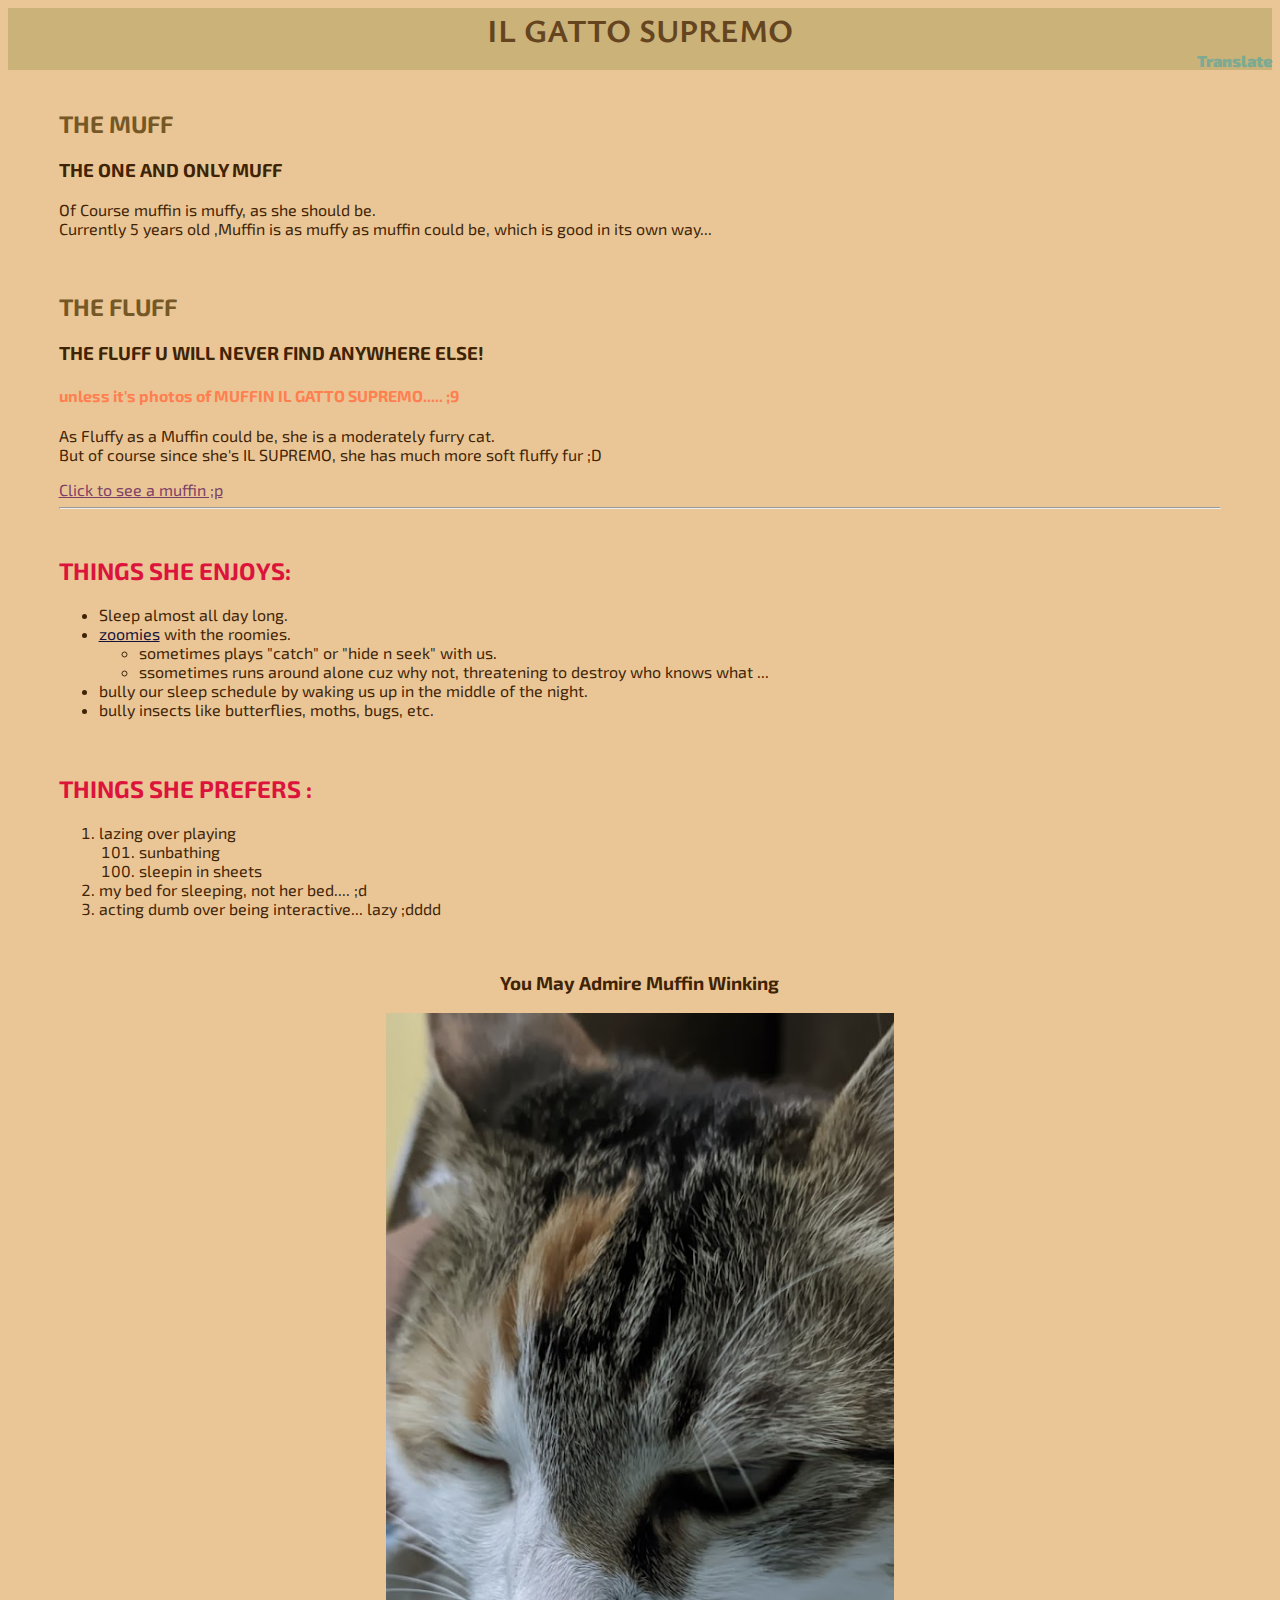
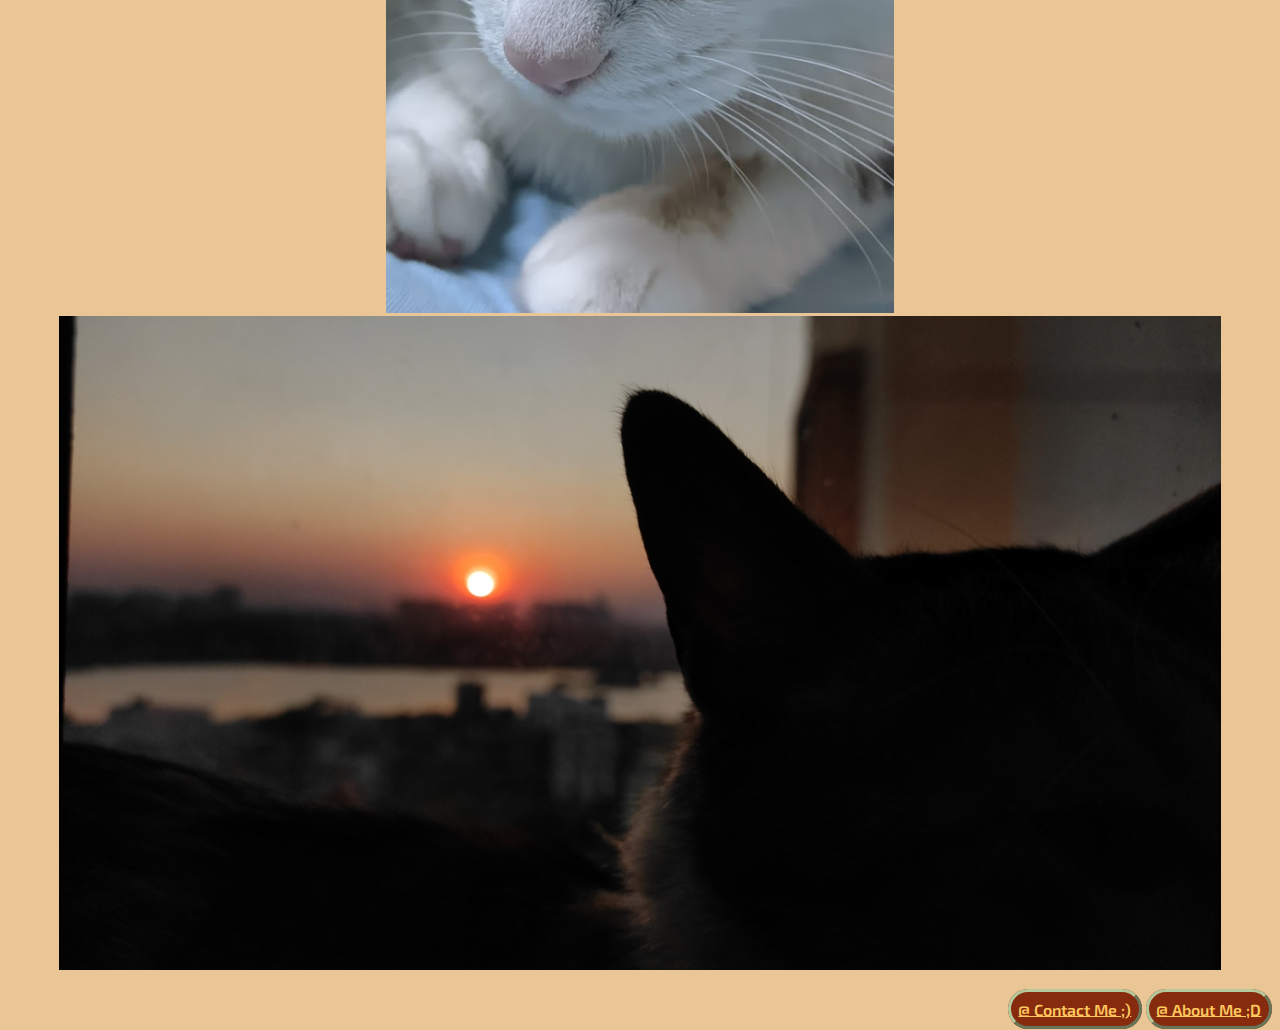
==== index.html @ 41e4e8f9 "Add files via upload" ====
<!DOCTYPE html>
<html lang="en">
    <head>
        <meta charset="UTF-8">
        <meta name="viewport" content="width=device-width, initial-scale=1.0">
        <link rel="stylesheet" href="style.css">
        <title>MUFFIN 😼</title>
        <style>
            /*Internal CSS can be put here.*/
        </style>
        <link rel="preconnect" href="https://fonts.googleapis.com">
        <link rel="preconnect" href="https://fonts.gstatic.com" crossorigin>
        <link href="https://fonts.googleapis.com/css2?family=Exo+2:ital,wght@1,300&family=Ysabeau+Infant&display=swap" rel="stylesheet">
    </head>

    <body>
        <h1>IL GATTO SUPREMO</h1>
        <p id="translate">Translate</p>

        <br />
        <div id="body1">
            <h2 class="subheadings">THE MUFF</h2>
                <h3>THE ONE AND ONLY MUFF</h3>
                <p class="about">Of Course muffin is muffy, as she should be.                              <br />
                Currently 5 years old ,Muffin is as muffy as muffin could be, which is good in its own way...</p>

            <br />

            <h2 class="subheadings">THE FLUFF</h2>
                <h3>THE FLUFF U WILL NEVER FIND ANYWHERE ELSE!</h3>
                    <h4>unless it's photos of MUFFIN IL GATTO SUPREMO..... ;9</h4>
                    <p>As Fluffy as a Muffin could be, she is a moderately furry cat.        <br />
                    But of course since she's IL SUPREMO, she has much more soft fluffy fur ;D
                    </p>
                    <a draggable="true" href="https://imgs.search.brave.com/5Aqrp4jjfM_AoZJKJRN3x56nLxUBeuGcwVfcVj622oM/rs:fit:500:0:0/g:ce/aHR0cHM6Ly9tZWRp/YS5nZXR0eWltYWdl/cy5jb20vaWQvMTIy/NjAyOTIwOS9waG90/by9ibHVlYmVycnkt/bXVmZmluLXdpdGgt/YnV0dGVyLXVwLWNs/b3NlLmpwZz9zPTYx/Mng2MTImdz0wJms9/MjAmYz05ZlRzMlJ5/M0tsWVc1YURXaGht/Yk1MeVBMXzlqNnNx/WUNtamhvaGJHZTZB/PQ">
                        Click to see a muffin ;p
                    </a>
            <hr />
            <br />
            <h2 class="things">THINGS SHE ENJOYS:</h2>
            <ul>
                <li>Sleep almost all day long.</li>
                <li><a href="https://www.dictionary.com/e/slang/zoomies/">zoomies</a> with the roomies.</li>
                <ul>
                    <li>sometimes plays "catch" or "hide n seek" with us.</li>
                    <li>ssometimes runs around alone cuz why not, threatening to destroy who knows what ...</what></li>
                </ul>
                <li>bully our sleep schedule by waking us up in the middle of the night.</li>
                <li>bully insects like butterflies, moths, bugs, etc.</li>
            </ul>


            <br />

            <h2 class="things">THINGS SHE PREFERS :</h2>
            <ol>
                <li>lazing over playing</li>
                <ol start="101" reversed type="1" >
                    <li>sunbathing</li>
                    <li>sleepin in sheets</li>
                </ol>
                <li>my bed for sleeping, not her bed.... ;d</li>
                <li>acting dumb over being interactive... lazy ;dddd</li>
            </ol>


            <br />
            <div class="imgs1">
                <h3>You May Admire Muffin Winking</h3>
                <a draggable="true" href="https://lh3.googleusercontent.com/pw/[base64]w551-h978-s-no?authuser=0">
                    <img id="imgwink" alt="Muffin Winking( Click link as image failed to render T_T.)" 
                    src="./assets/images/muffin_wink.jpg    " />
                </a>
                <img src="./assets/images/muffin_sunset1.jpg" alt="muffin watching sunset ;D"  />
            </div>
            
        </div>

        <br />

        
        
    </body>

    <footer>
        <br />
        <div id="footer1">
            <a class="page_links" href="./public/contactmeow.html" >
                @ Contact Me ;)</a>
            <a class="page_links" href="./public/aboutme.html" >
                @ About Me ;D</a>
        </div>
    </footer>
 

</html>
---- style.css ----
html{
    background-color: #EAC696;
    font-family: 'Exo 2', sans-serif;
    
}

h1 {
    color: #65451F;
    background-color: #CBB279;
    width: 100%;
    text-align: center;
    font-family: 'Ysabeau Infant', sans-serif;
    margin: 0px 0px 0px 0px; 
    padding: 0px 0px 0px 0px;
}

#translate{
    color: #7EAA92  ;
    font-weight:900;
    background-color: #CBB279;
    text-align: right;
    
    
    margin: 0px 0px 0px 0px; 
    padding: 0px 0px 0px 0px;
}

#body1{
    width:92%;
    margin-left: 4%;
    margin-right: 4%;
}

p{
    color: #3F2305;

}

li{
    color: #3F2305;
}


.subheadings{
    color: #765827;

}

.things{
    color:crimson;

}

.about{
    color: #3F2305;

}

a[draggable]{
    color: #7C3E66 ;
}

img{
    max-height: 100vh;
    height: auto;
    max-width: 100%;
    image-resolution: 64%;

}

#imgwink{
    float: center;
}

.imgs1{
    text-align: center;
}

a{
    color: #15133C;
}

h3{
    color: #3F2305;
}

h4{
    color:coral;
}

/*FOOTER*/
.page_links{
    background-color: #862B0D;
    color: #FFC95F;
    font-size: 16px;
    font-weight: 600;
    border-color: #B5C99A;
    border-style:outset;
    border-radius: 5cm;
    padding: 2mm;
    
}

#footer1{
    display: inline;
    float: right;
    position:relative;
    bottom: 12px;

}

/*-------------------*/

/*PAGE 2*/
#pg2{
    background-color: #5E6F64;
}

#pg2h1{
    color: #BA7967 ;
    background-color:#3F4441 ;
    font-family: 'Ysabeau Infant', sans-serif;

}

#body2{
    text-align: center;
    width:92%;
    margin-left: 4%;
    margin-right: 4%;
    margin-bottom: 25px;
}

#howtocat{
    text-align: center;
    color: #FFDECF;
}

#meowsound{
    text-align: center;
    color:lightcoral;
}

#findme{
    color:#FFDECF;
    text-align: center;
}

/*-------------------------------------------*/

/*PAGE 3*/
#pg3{
    background-color: #FAF4B7;
}

#pg3h1{
    color: #FEFFAC;
}
#body3{
    width: 92%;
    position: relative;
    left: 4%; 
    right: 4%;
    margin-top: 20px;
    margin-bottom: 20px;
    margin-bottom: 25px;
    background-color: #FAF4B7;

}

.description{
    display: inline-block;
    width: 48%;
}

.left{
    float: left;
}

.right{
    float:right;
}

.about_img{
    float: left;
    height: 100px;
    width: 100px;
    border-radius: 50%;
    margin-right: 15px;
    margin-bottom: 15px;
}

.about_h2{
    margin-top: 20px;
    color: #C38154;
    
}

.about_para{
        text-align: justify;
        margin-top: 25px;
        font-weight: 700;
        color: #61481C;
}

#mail_id{
    color:#FF7C7C;
}

#footer3{
    display: inline;
    position: absolute;
    margin-top: 20px;
    bottom: 12px;
    right: 5px;
    clear: both;
    
}

@media (max-width: 672px ){
    .description{
        display: block;
        width: 100%;
        
    }

    .body3{
        margin-bottom: 20px;
    }
    .about_img{
        float: left;
        height: 75px;
        width: 75px;
        border-radius: 50%;
        margin-right: 15px;
        margin-bottom: 15px;
    }

    .subheadings{
        font-size: 20px;
        
    }

    p{
        font-size: 16px;
        font-weight: 600;
    }
   
}




/*-------------------------------------------*/
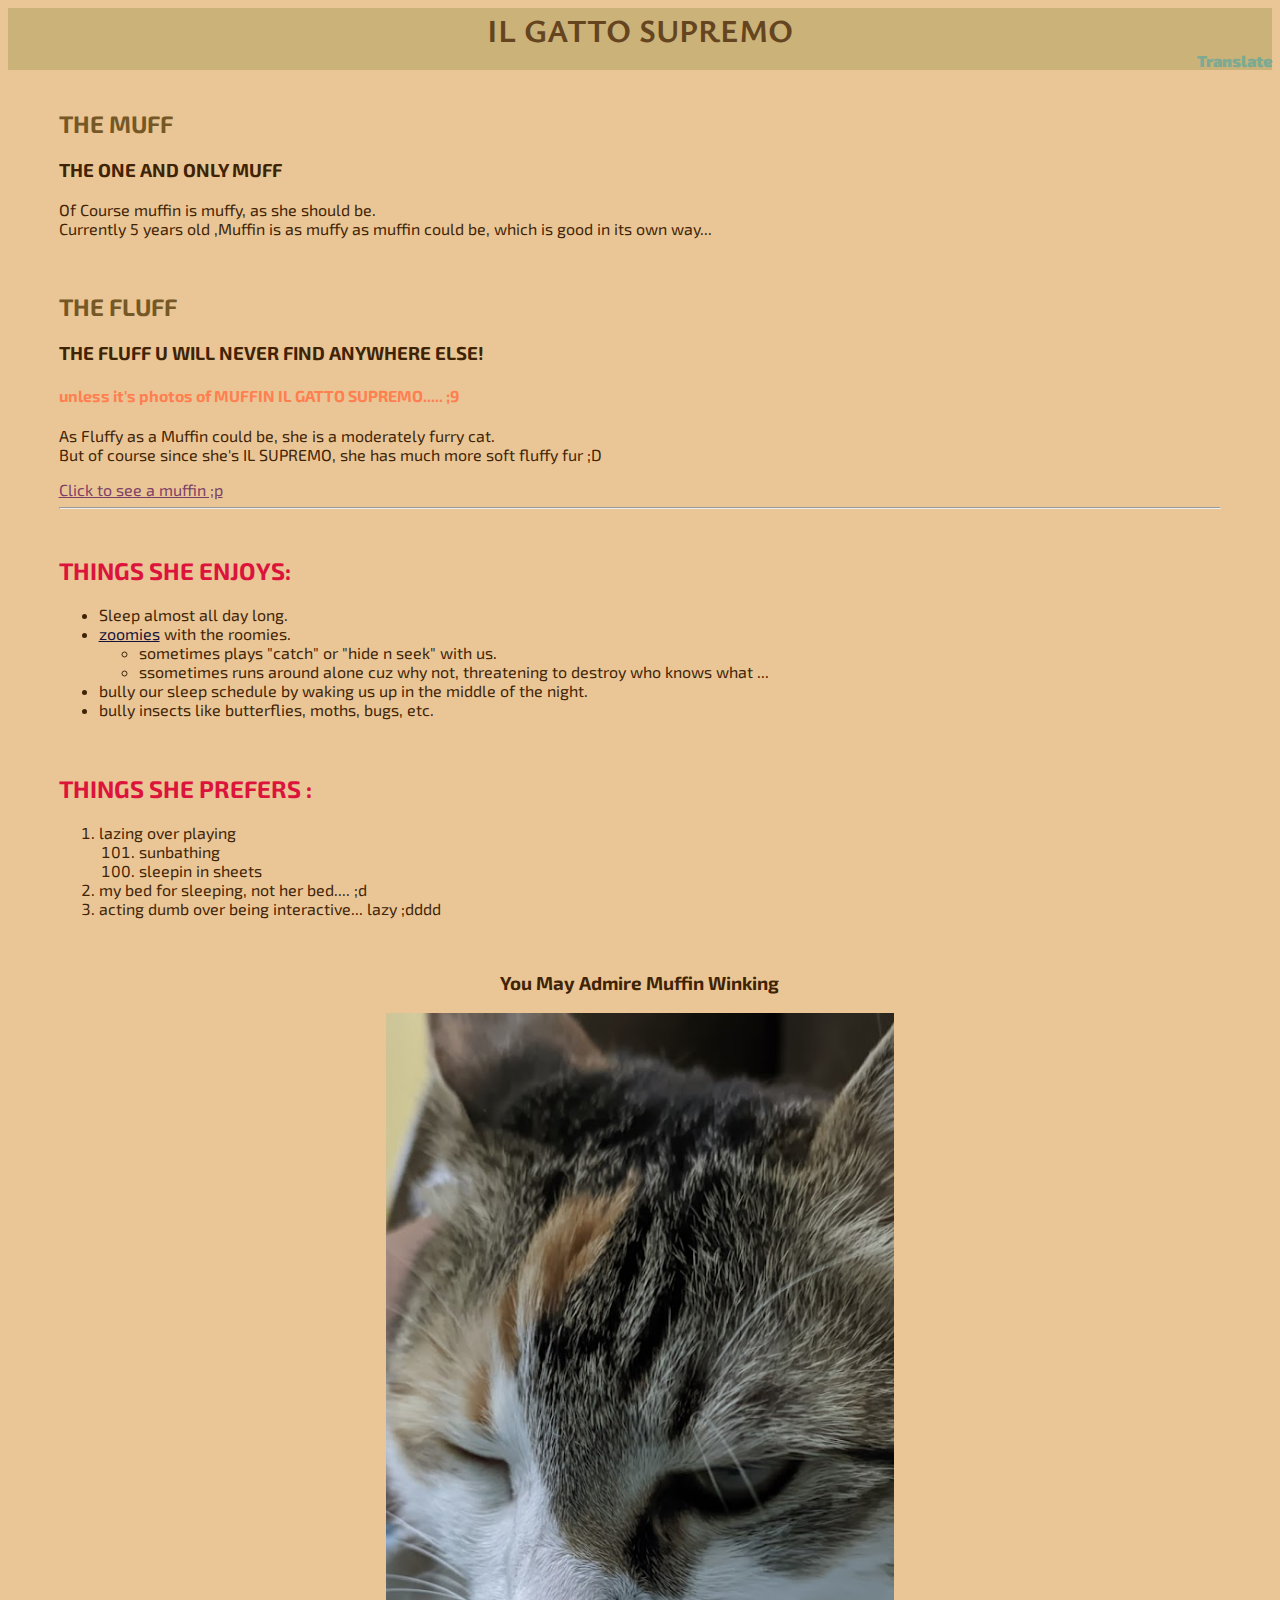
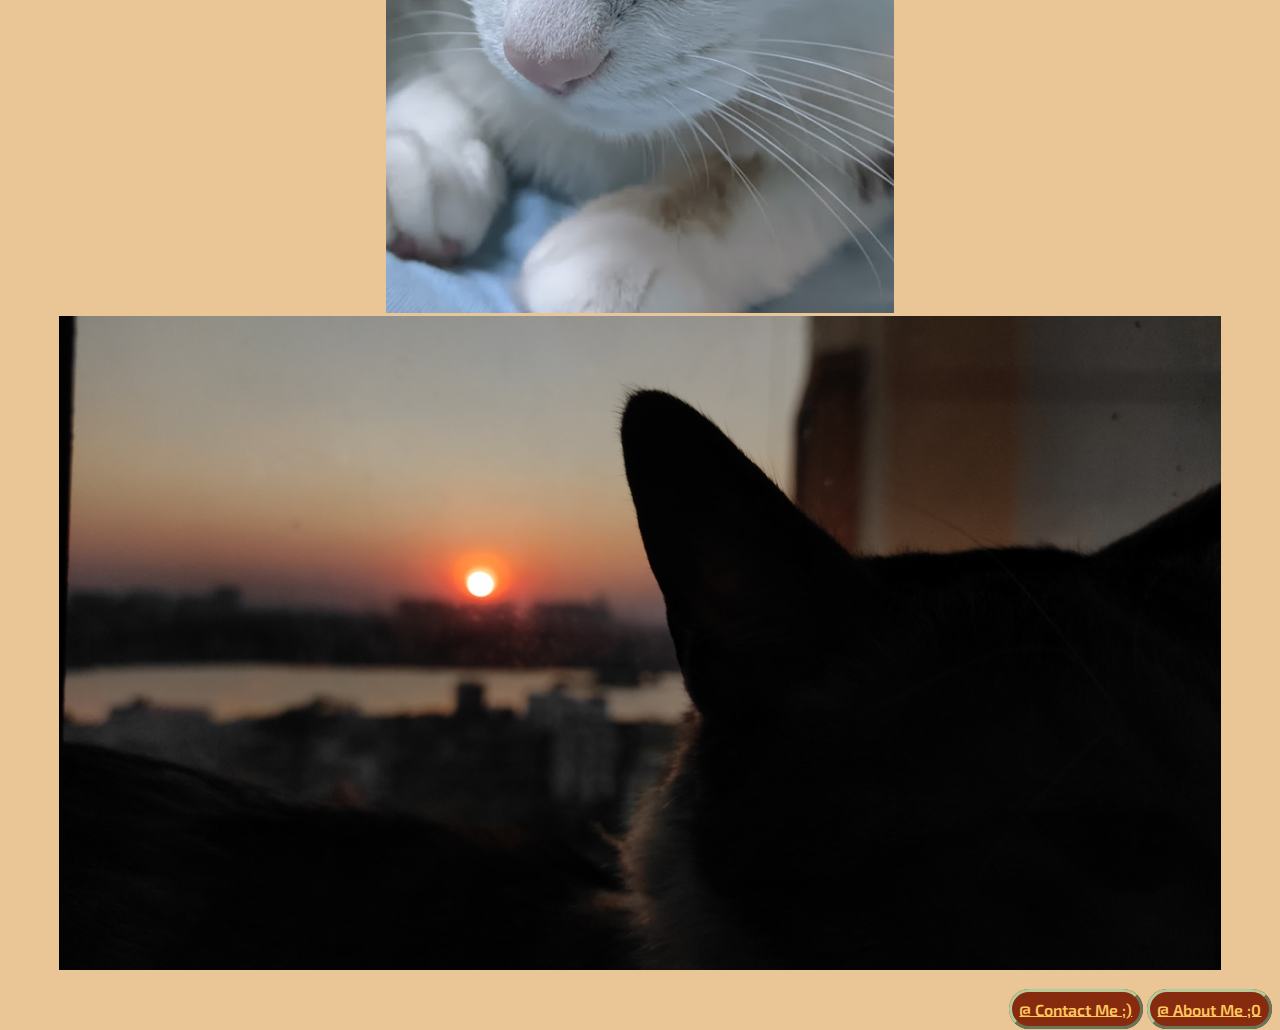
==== commit a777b4ec: "corrected page's naming in footers" ====
--- a/index.html
+++ b/index.html
@@ -88,7 +88,7 @@
             <a class="page_links" href="./public/contactmeow.html" >
                 @ Contact Me ;)</a>
             <a class="page_links" href="./public/aboutme.html" >
-                @ About Me ;D</a>
+                @ About Me ;0</a>
         </div>
     </footer>
  
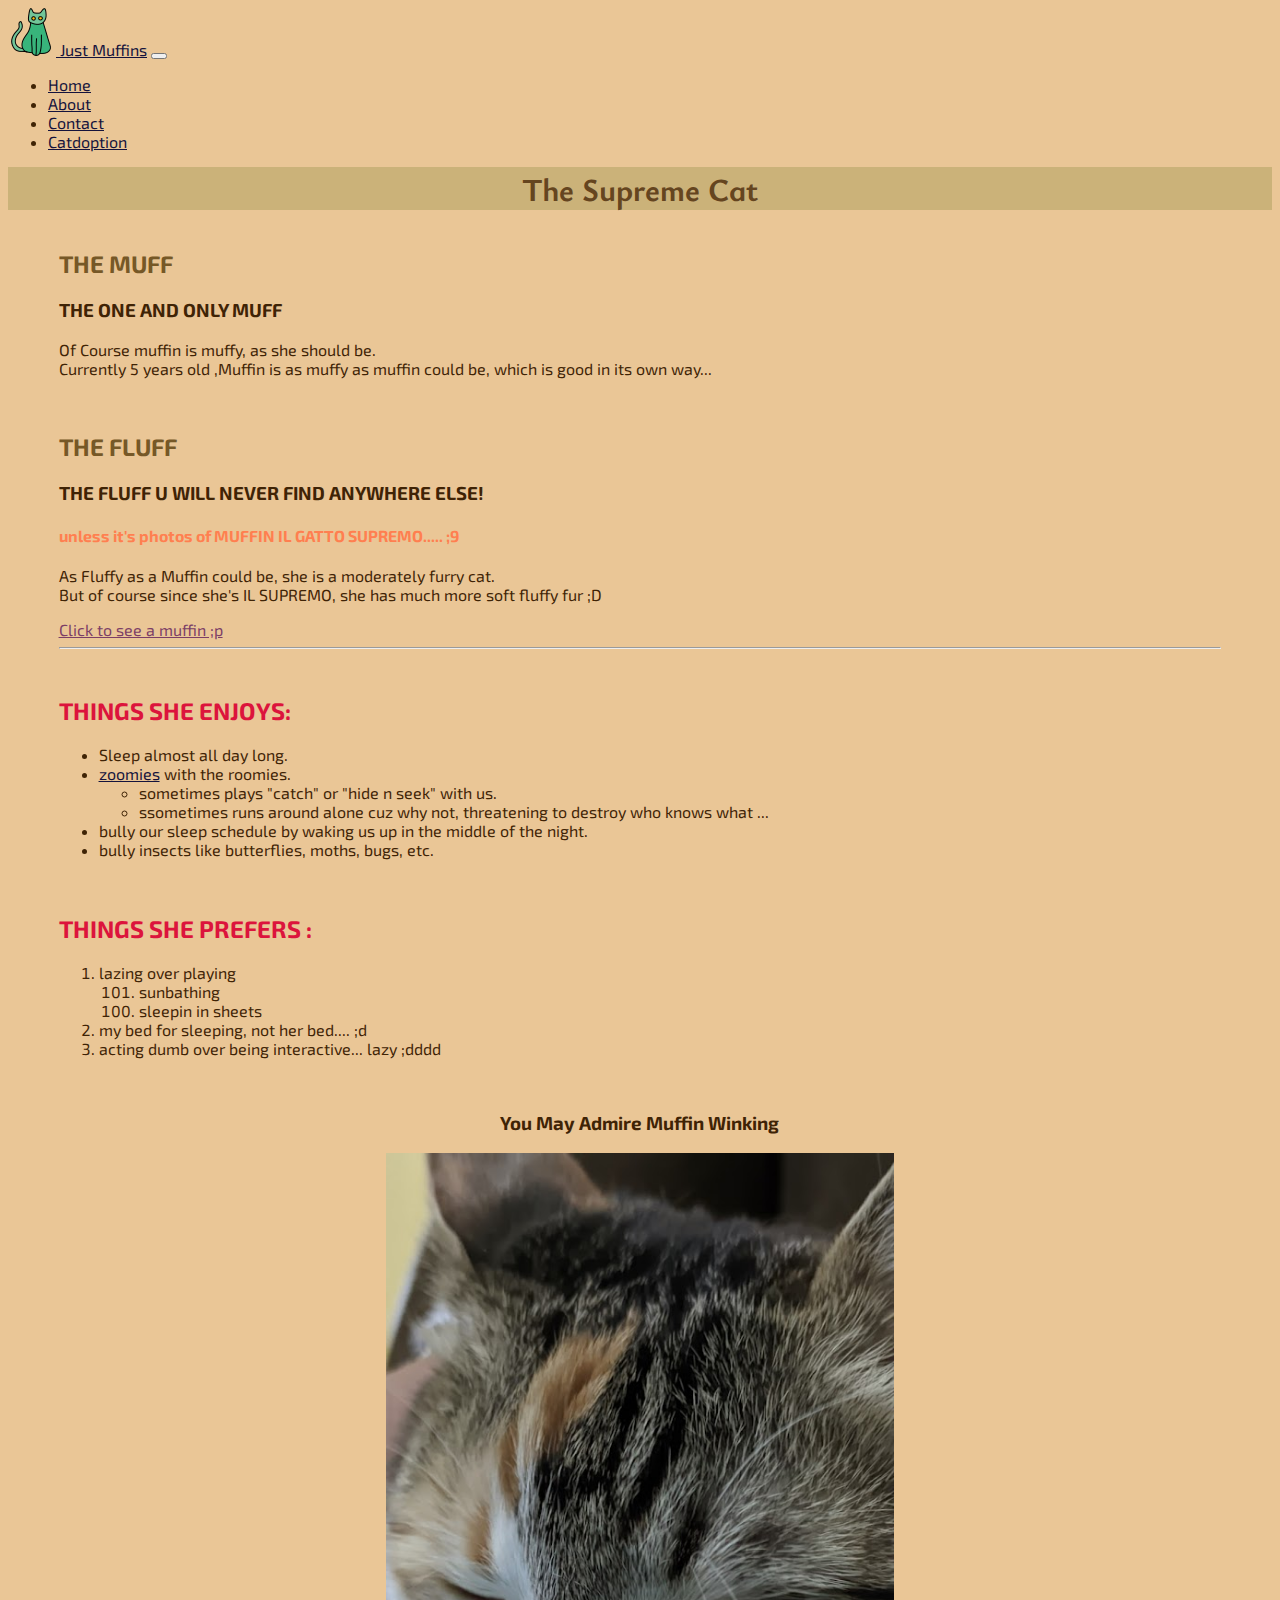
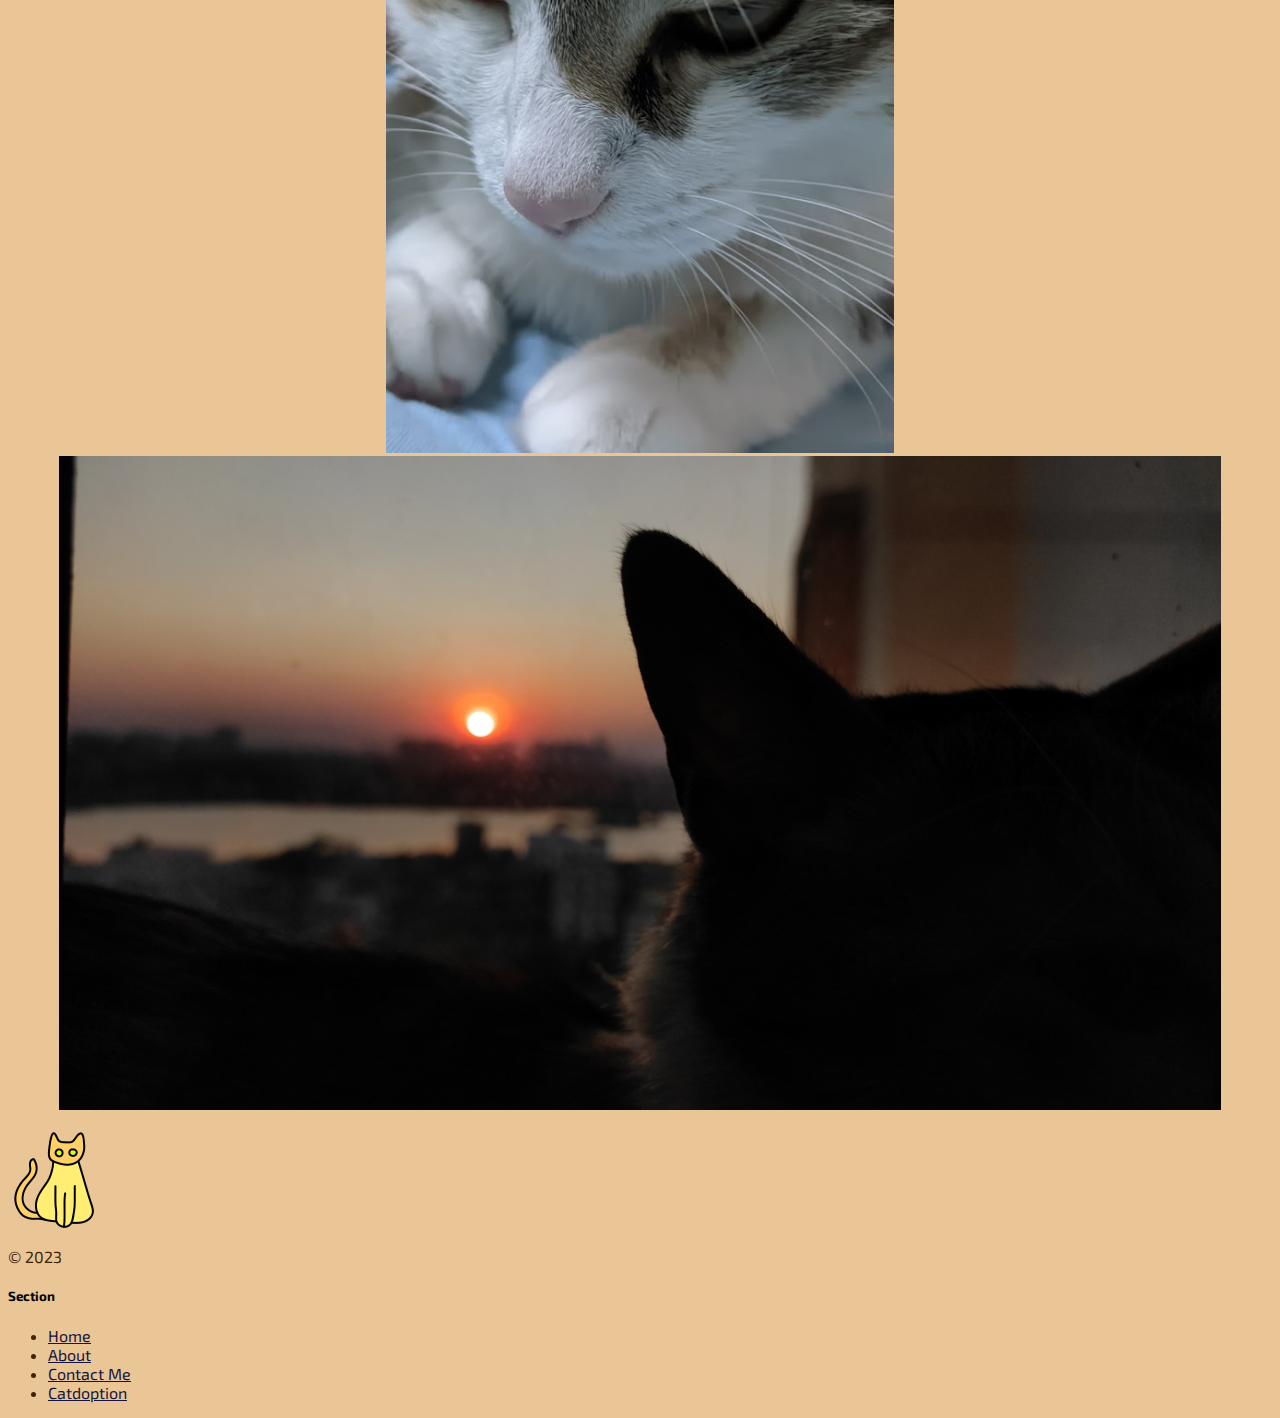
==== commit 4574fb39: "Add files via upload" ====
--- a/index.html
+++ b/index.html
@@ -3,19 +3,53 @@
     <head>
         <meta charset="UTF-8">
         <meta name="viewport" content="width=device-width, initial-scale=1.0">
+        <link href="https://cdn.jsdelivr.net/npm/bootstrap@5.3.2/dist/css/bootstrap.min.css" rel="stylesheet" integrity="sha384-T3c6CoIi6uLrA9TneNEoa7RxnatzjcDSCmG1MXxSR1GAsXEV/Dwwykc2MPK8M2HN" crossorigin="anonymous">
+
+        <title>MUFFIN 😼</title>
+        <link rel="preconnect" href="https://fonts.googleapis.com">
+        <link rel="preconnect" href="https://fonts.gstatic.com" crossorigin>
+        <link href="https://fonts.googleapis.com/css2?family=Exo+2:ital,wght@1,300&family=Ysabeau+Infant&display=swap" rel="stylesheet">
+        
         <link rel="stylesheet" href="style.css">
-        <title>MUFFIN 😼</title>
         <style>
             /*Internal CSS can be put here.*/
         </style>
-        <link rel="preconnect" href="https://fonts.googleapis.com">
-        <link rel="preconnect" href="https://fonts.gstatic.com" crossorigin>
-        <link href="https://fonts.googleapis.com/css2?family=Exo+2:ital,wght@1,300&family=Ysabeau+Infant&display=swap" rel="stylesheet">
+    
     </head>
 
     <body>
-        <h1>IL GATTO SUPREMO</h1>
-        <p id="translate">Translate</p>
+        <nav class="navbar navbar-expand-lg bg-body-tertiary">
+            <div class="container-fluid">
+              <a class="navbar-brand" href="./index.html"><img src="./assets/images/catdoption/icon_cat.png" height="32px" />
+                Just Muffins</a>
+              <button class="navbar-toggler" type="button" data-bs-toggle="collapse" data-bs-target="#navbarSupportedContent" aria-controls="navbarSupportedContent" aria-expanded="false" aria-label="Toggle navigation">
+                <span class="navbar-toggler-icon"></span>
+              </button>
+              <div class="collapse navbar-collapse" id="navbarSupportedContent">
+                <ul class="navbar-nav me-auto mb-2 mb-lg-0">
+                  <li class="nav-item">
+                    <a class="nav-link active" aria-current="page" href="./index.html">Home</a>
+                  </li>
+                  <li class="nav-item">
+                    <a class="nav-link active" aria-current="page" href="./public/aboutme.html">About</a>
+                  </li>
+                  <li class="nav-item">
+                    <a class="nav-link active" aria-current="page" href="./public/contactmeow.html">Contact</a>
+                  </li>
+                  <li class="nav-item">
+                    <a class="nav-link active" aria-current="page" href="./public/catadoptioncenter.html">Catdoption</a>
+                  </li>
+                                    
+                </ul>
+                
+              </div>
+            </div>
+          </nav>
+
+
+
+
+        <h1>The Supreme Cat</h1>
 
         <br />
         <div id="body1">
@@ -78,19 +112,38 @@
 
         <br />
 
-        
+        <div class="container">
+            <footer class="row row-cols-1 row-cols-sm-2 row-cols-md-5 py-5 my-5 border-top">
+              <div class="col mb-3">
+                <a href="./index.html" class="d-flex align-items-center mb-3 link-body-emphasis text-decoration-none">
+                  <img src="./assets/images/catdoption/icons8-cat-96.png" >
+                </a>
+                <p class="text-body-secondary">© 2023</p>
+              </div>
+          
+              <div class="col mb-3">
+          
+              </div>
+          
+              <div class="col mb-3">
+                <h5>Section</h5>
+                <ul class="nav flex-column">
+                  <li class="nav-item mb-2"><a href="./index.html" class="nav-link p-0 text-body-secondary">Home</a></li>
+                  <li class="nav-item mb-2"><a href="./public/aboutme.html" class="nav-link p-0 text-body-secondary">About</a></li>
+                  <li class="nav-item mb-2"><a href="./public/contactmeow.html" class="nav-link p-0 text-body-secondary">Contact Me</a></li>
+                  <li class="nav-item mb-2"><a href="./public/catadoptioncenter.html" class="nav-link p-0 text-body-secondary">Catdoption</a></li>
+                </ul>
+              </div>                 
+
+            </footer>
+        </div>
+
+        <script src="https://cdn.jsdelivr.net/npm/bootstrap@5.3.2/dist/js/bootstrap.bundle.min.js" integrity="sha384-C6RzsynM9kWDrMNeT87bh95OGNyZPhcTNXj1NW7RuBCsyN/o0jlpcV8Qyq46cDfL" crossorigin="anonymous"></script>
+
         
     </body>
 
-    <footer>
-        <br />
-        <div id="footer1">
-            <a class="page_links" href="./public/contactmeow.html" >
-                @ Contact Me ;)</a>
-            <a class="page_links" href="./public/aboutme.html" >
-                @ About Me ;0</a>
-        </div>
-    </footer>
+
  
 
 </html>
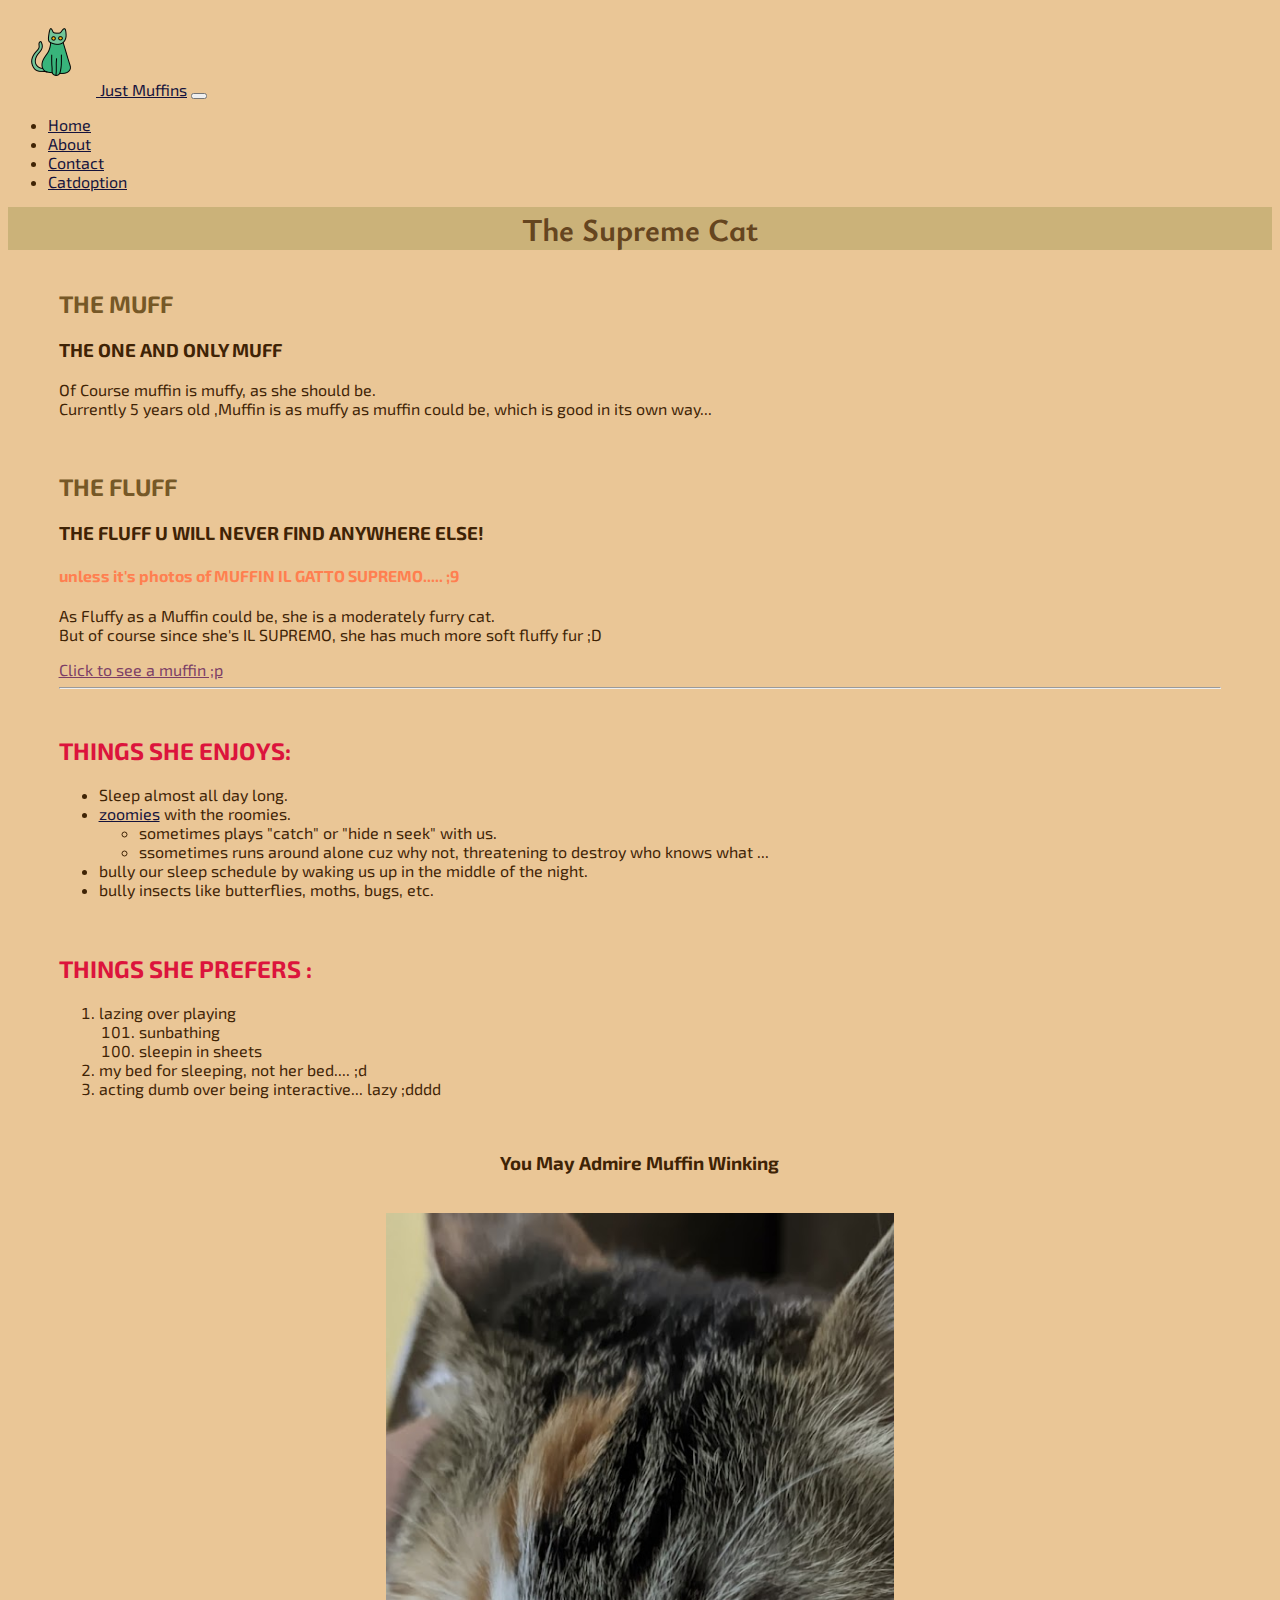
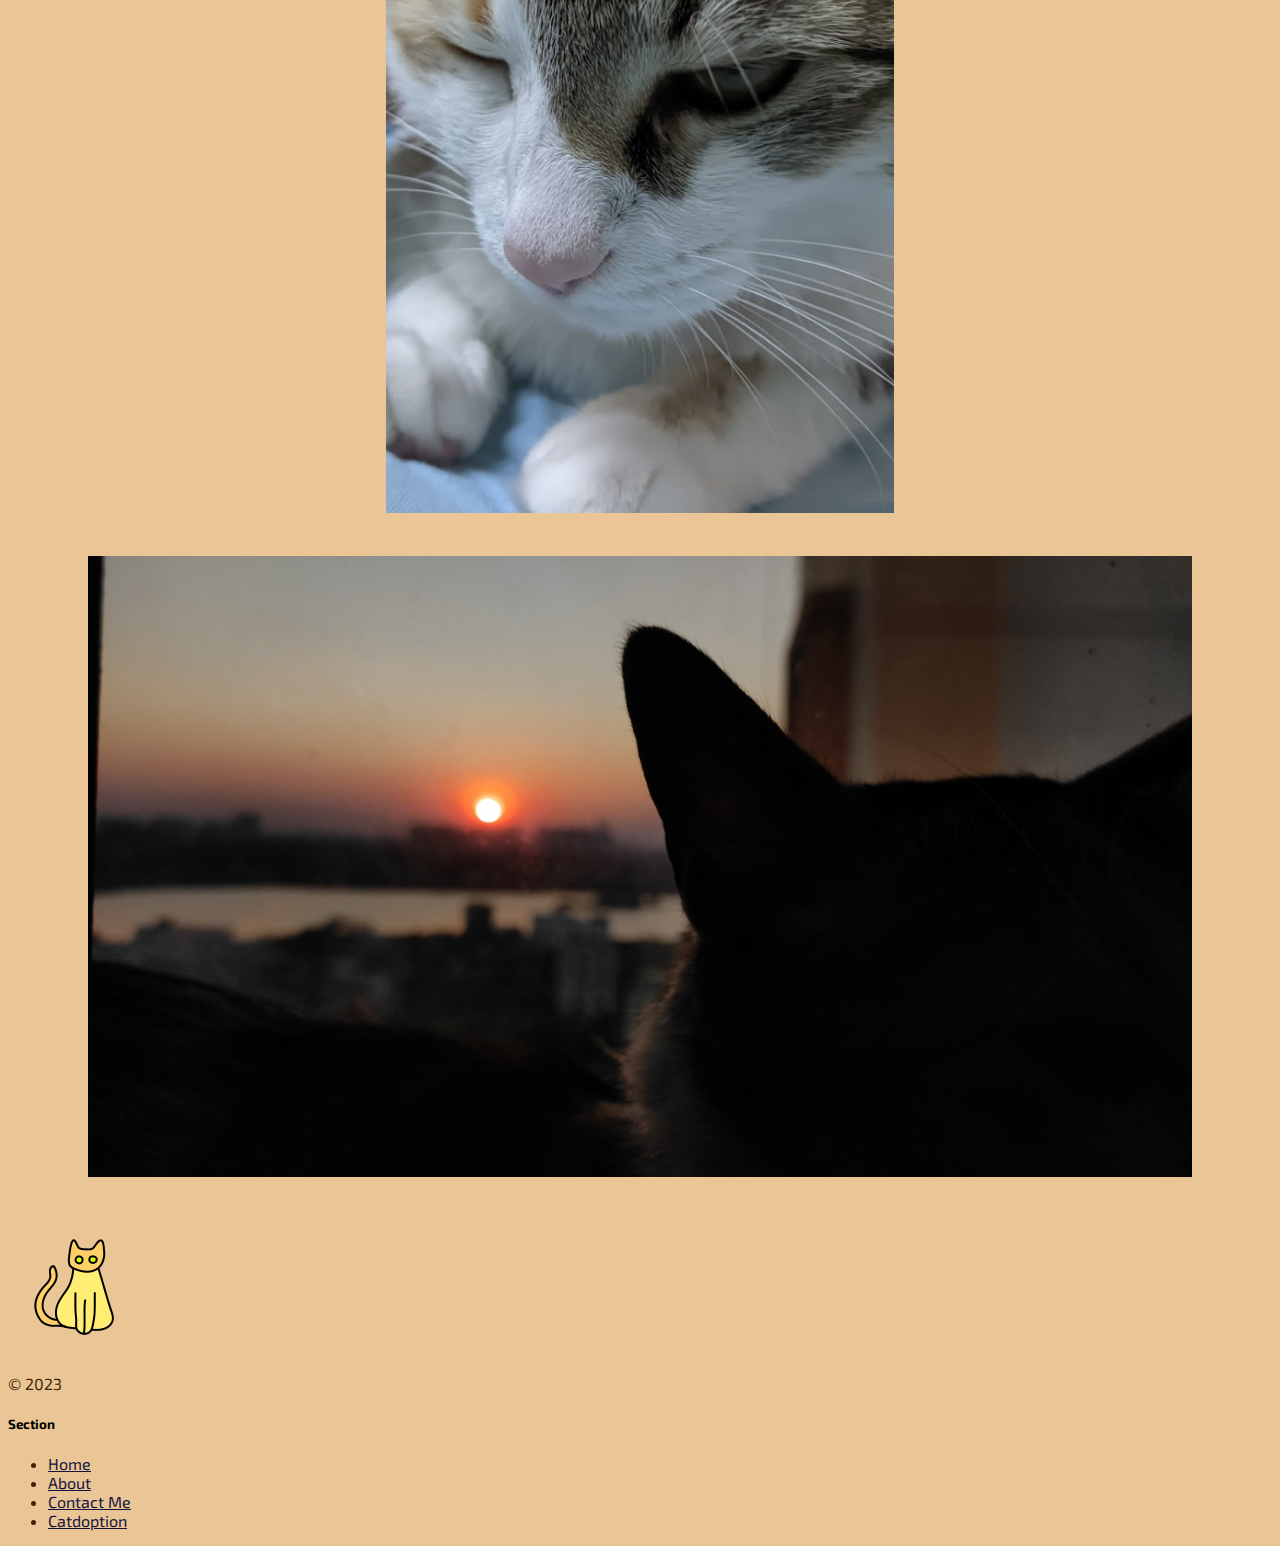
==== commit 07c94021: "Add files via upload" ====
--- a/index.html
+++ b/index.html
@@ -1,5 +1,5 @@
 <!DOCTYPE html>
-<html lang="en">
+<html lang="en" >
     <head>
         <meta charset="UTF-8">
         <meta name="viewport" content="width=device-width, initial-scale=1.0">
--- a/style.css
+++ b/style.css
@@ -63,8 +63,9 @@
 img{
     max-height: 100vh;
     height: auto;
-    max-width: 100%;
+    max-width: 95%;
     image-resolution: 64%;
+    margin: 20px;
 
 }
 
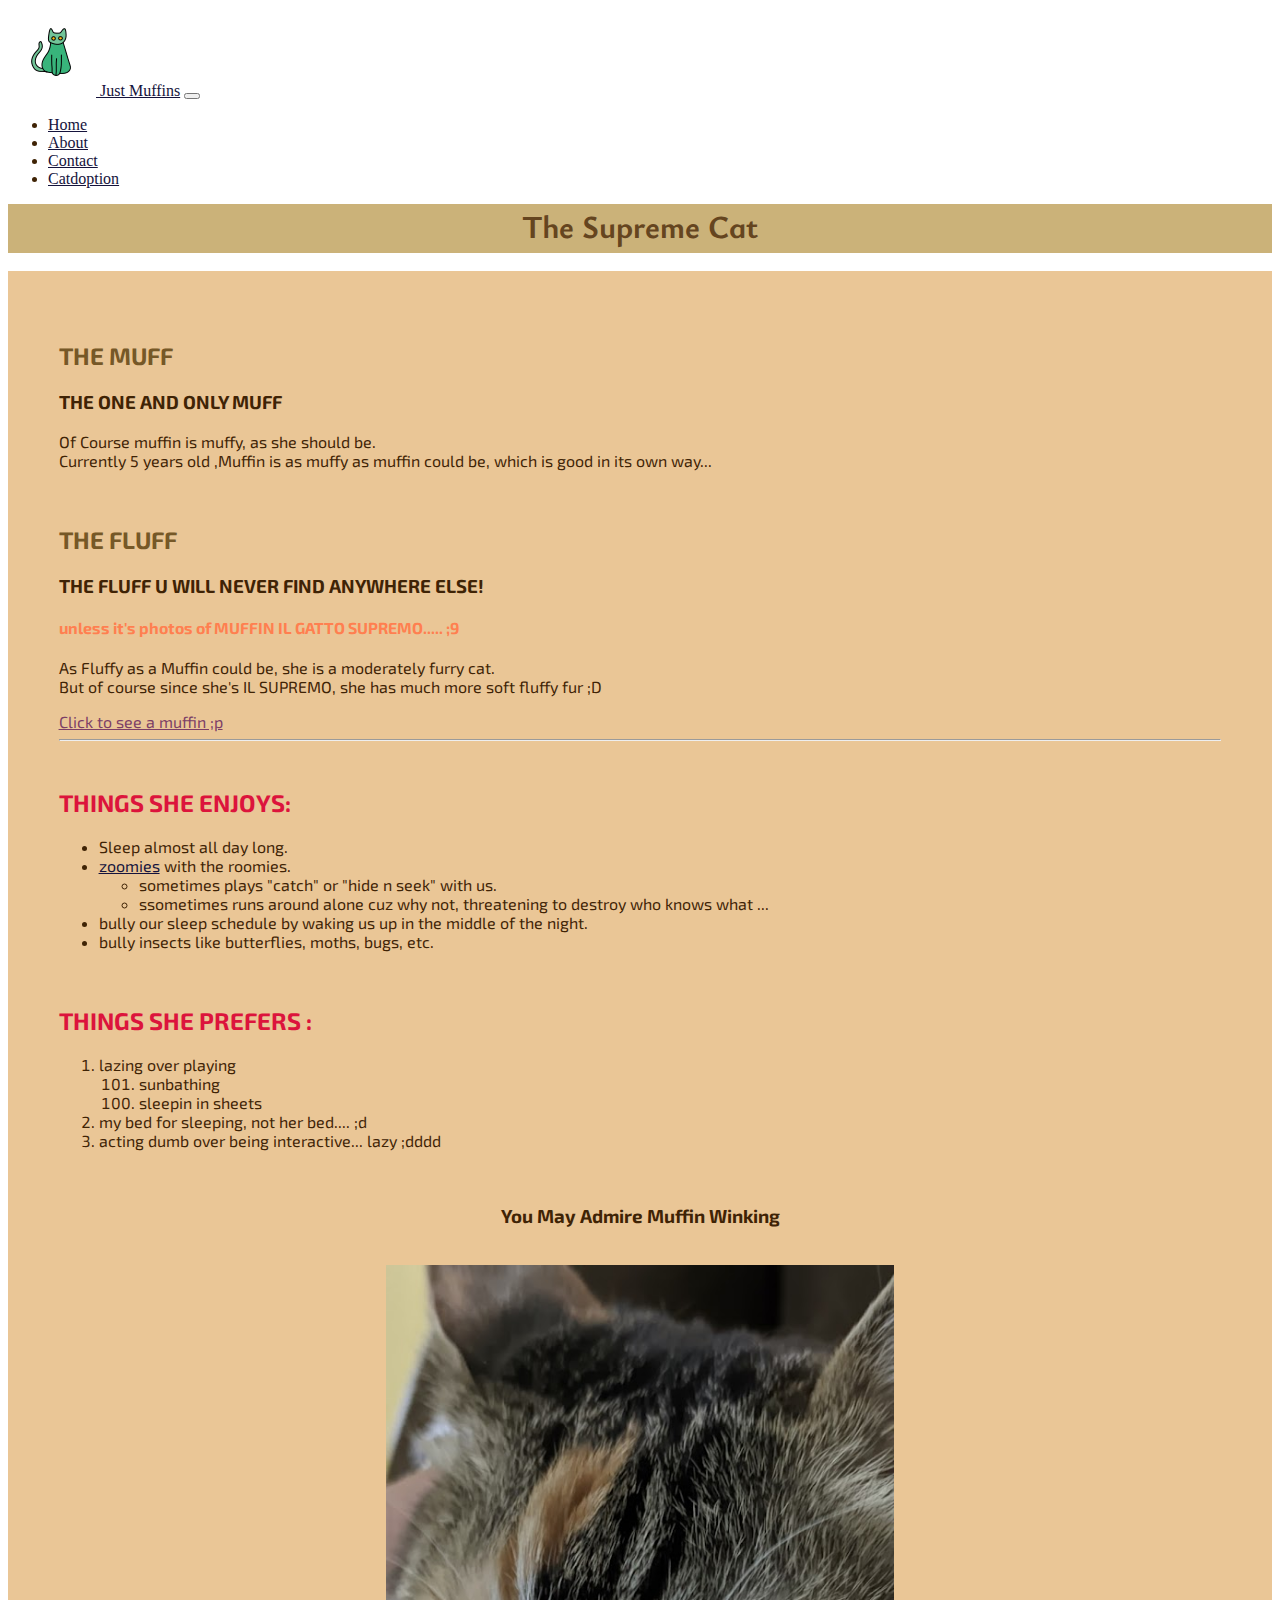
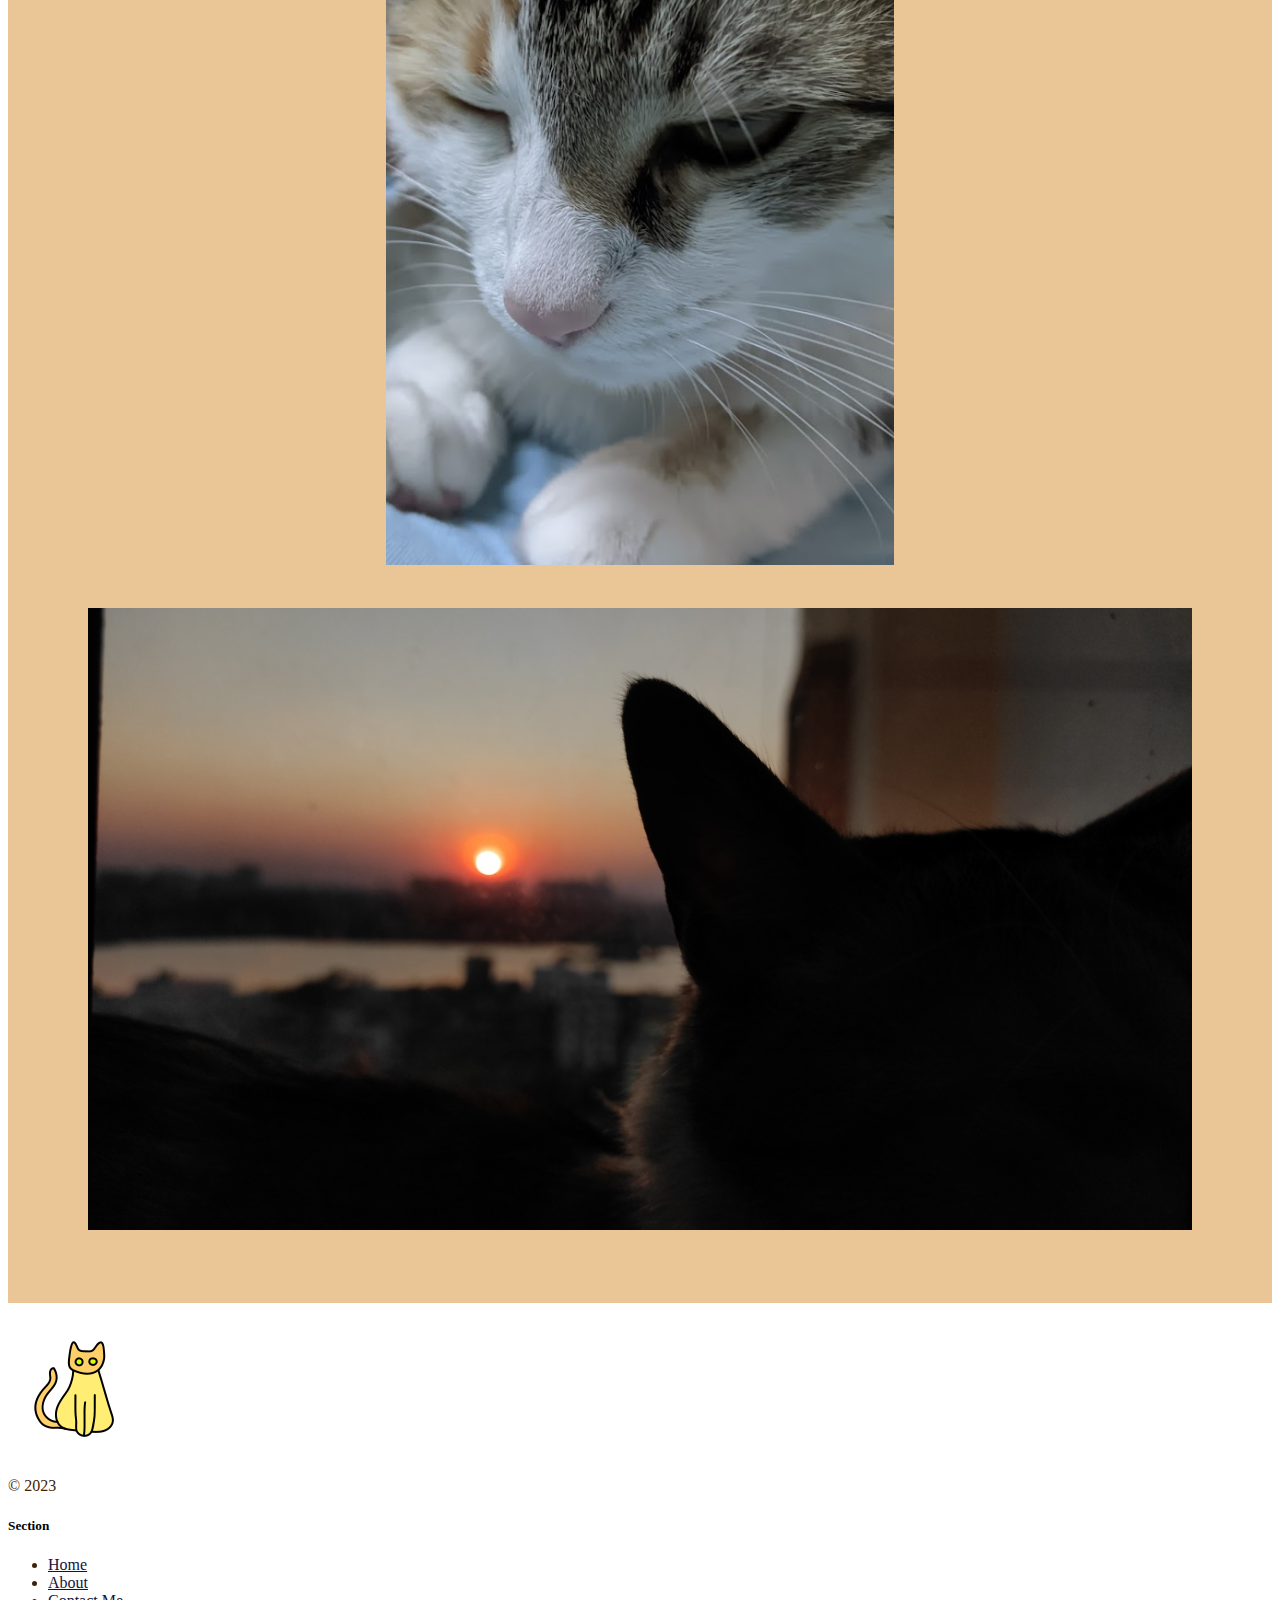
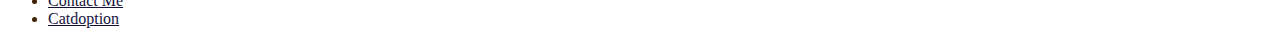
==== commit 78a1588c: "major: sound Buttons on contact page" ====
--- a/index.html
+++ b/index.html
@@ -1,5 +1,5 @@
 <!DOCTYPE html>
-<html lang="en" >
+<html lang="en" data-bs-theme="dark">
     <head>
         <meta charset="UTF-8">
         <meta name="viewport" content="width=device-width, initial-scale=1.0">
@@ -11,9 +11,9 @@
         <link href="https://fonts.googleapis.com/css2?family=Exo+2:ital,wght@1,300&family=Ysabeau+Infant&display=swap" rel="stylesheet">
         
         <link rel="stylesheet" href="style.css">
-        <style>
+        <!-- <style>
             /*Internal CSS can be put here.*/
-        </style>
+        </style> -->
     
     </head>
 
@@ -112,8 +112,8 @@
 
         <br />
 
-        <div class="container">
-            <footer class="row row-cols-1 row-cols-sm-2 row-cols-md-5 py-5 my-5 border-top">
+        <div class="container mx-0 px-0">
+            <footer class="row row-cols-1 row-cols-sm-2 row-cols-md-5 border-top">
               <div class="col mb-3">
                 <a href="./index.html" class="d-flex align-items-center mb-3 link-body-emphasis text-decoration-none">
                   <img src="./assets/images/catdoption/icons8-cat-96.png" >
@@ -139,7 +139,7 @@
         </div>
 
         <script src="https://cdn.jsdelivr.net/npm/bootstrap@5.3.2/dist/js/bootstrap.bundle.min.js" integrity="sha384-C6RzsynM9kWDrMNeT87bh95OGNyZPhcTNXj1NW7RuBCsyN/o0jlpcV8Qyq46cDfL" crossorigin="anonymous"></script>
-
+        
         
     </body>
 
--- a/style.css
+++ b/style.css
@@ -1,8 +1,8 @@
-html{
+/* html{
     background-color: #EAC696;
     font-family: 'Exo 2', sans-serif;
     
-}
+} */
 
 h1 {
     color: #65451F;
@@ -10,11 +10,11 @@
     width: 100%;
     text-align: center;
     font-family: 'Ysabeau Infant', sans-serif;
-    margin: 0px 0px 0px 0px; 
-    padding: 0px 0px 0px 0px;
-}
-
-#translate{
+    margin: 0; 
+    padding-bottom: 6px;
+}
+
+/* #translate{
     color: #7EAA92  ;
     font-weight:900;
     background-color: #CBB279;
@@ -23,12 +23,17 @@
     
     margin: 0px 0px 0px 0px; 
     padding: 0px 0px 0px 0px;
-}
+} */
 
 #body1{
-    width:92%;
+    /* width:92%;
     margin-left: 4%;
-    margin-right: 4%;
+    margin-right: 4%; */
+    margin: 0;
+    padding: 4%;
+    background-color: #EAC696;
+    font-family: 'Exo 2', sans-serif;
+    
 }
 
 p{
@@ -142,6 +147,69 @@
     color:lightcoral;
 }
 
+.meowSoundButtons{
+    display: inline-block;
+    background-size: 80px;
+    height: 80px;
+    width: 80px;
+    margin: 25px;
+    font-size: 0;
+    border-color:wheat ;
+    border-radius: 5px;
+}
+
+.pressed{
+    box-shadow: 0 3px 4px 0 #DBEDF3;
+    opacity: 0.7;
+}
+#btnContainer{
+    position: relative;
+}
+.enlargeAndOverlay{
+    z-index: 2;
+    position: absolute;
+    top: 0;
+    left: -5%;
+    height: 100vh;
+    width: 90vw;
+    opacity: 1;
+    
+}
+
+#verb1{
+    background-image: url("./assets/images/contactVerbsImgs/cat1.jpg");
+}
+#verb2{
+    background-image: url("./assets/images/contactVerbsImgs/cat2.jpg");    
+}
+#alertVol{
+    color: peachpuff;
+}
+
+#verb3{
+    background-image: url("./assets/images/contactVerbsImgs/smtmsAlone.jpeg");    
+}
+#verb4{
+    background-image: url("./assets/images/contactVerbsImgs/bnnCat1.jpeg");    
+}
+#verb4v2{
+    background-image: url("./assets/images/contactVerbsImgs/bnnCat2.jpeg");    
+}
+#verb5{
+    background-image: url("./assets/images/contactVerbsImgs/aokiCat1.jpeg");    
+}
+#verb5v2{
+    background-image: url("./assets/images/contactVerbsImgs/aokiCat2.jpeg");
+    background-size: 100%;
+    
+    width: 90vw;
+    height: 170vh;
+}
+#aokiCatVideo{
+    max-width: 200vw;
+    max-height: 200vh;
+}
+
 #findme{
     color:#FFDECF;
     text-align: center;
